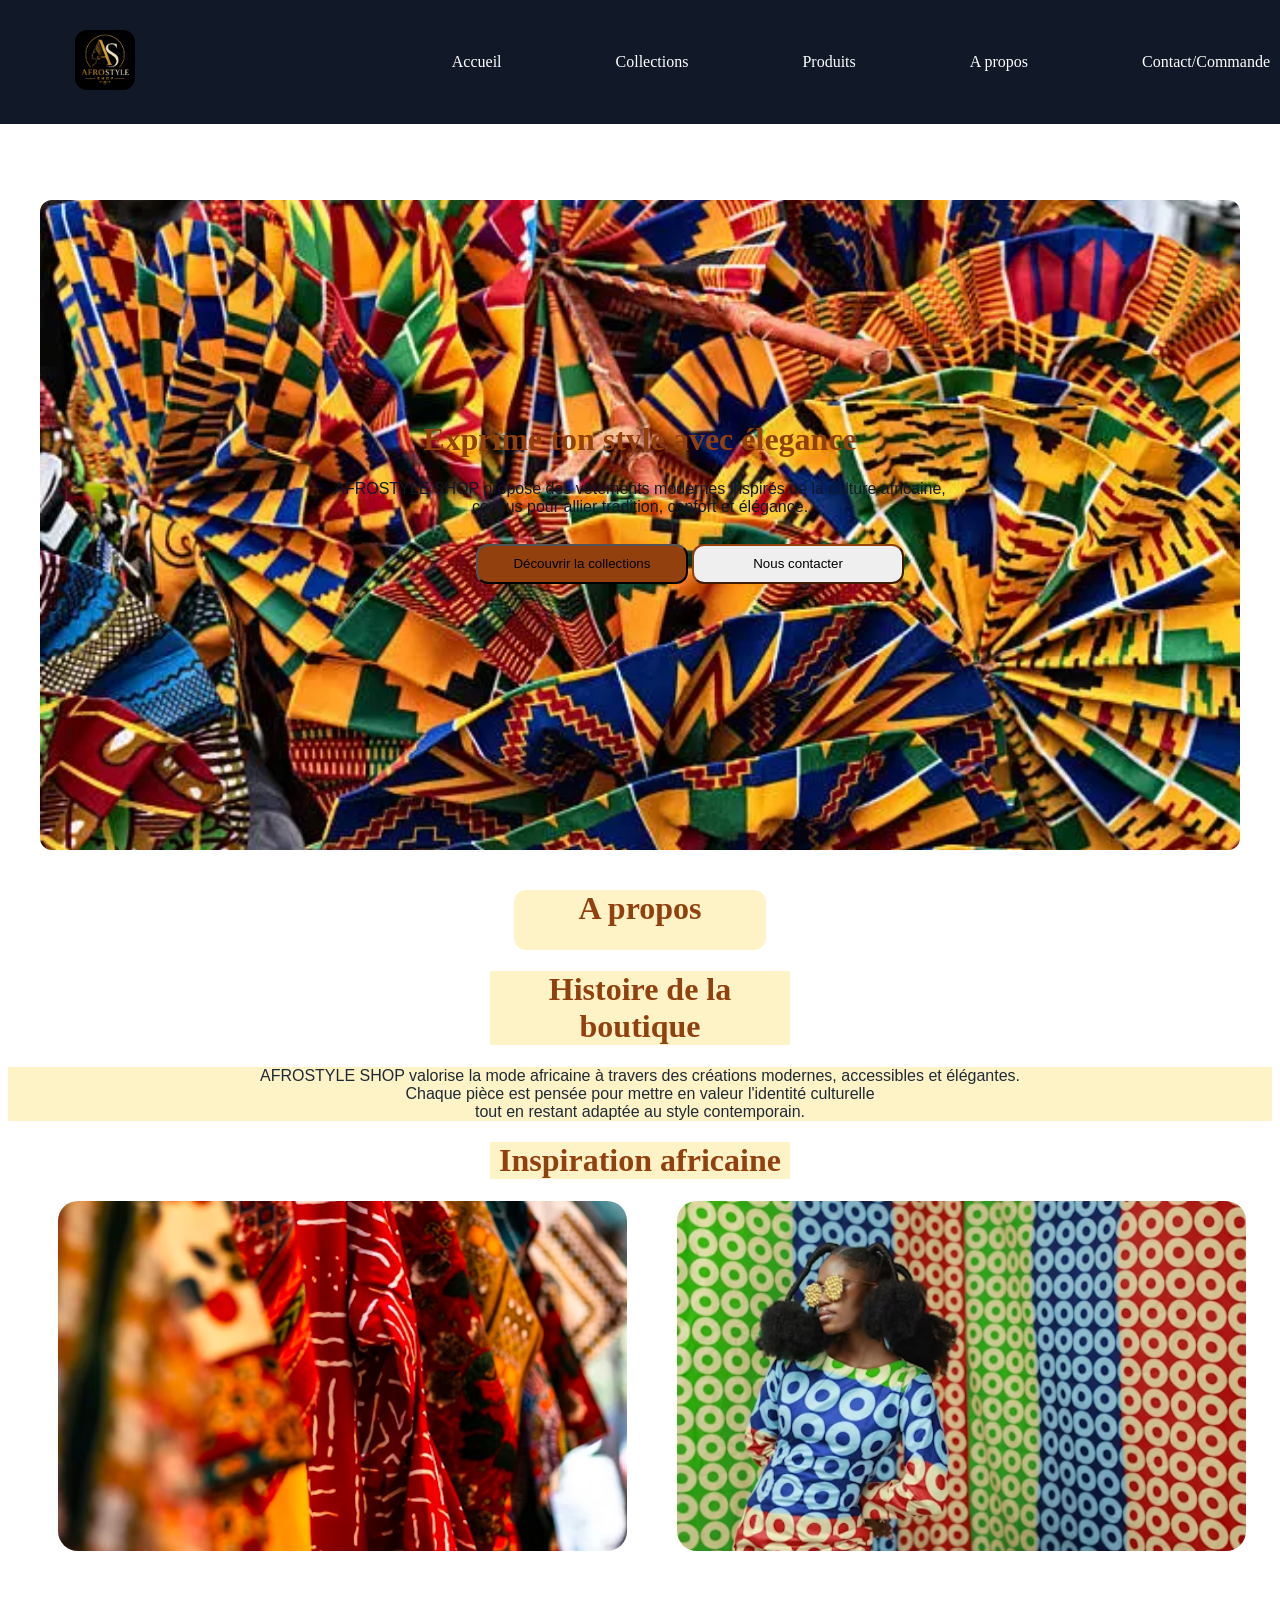
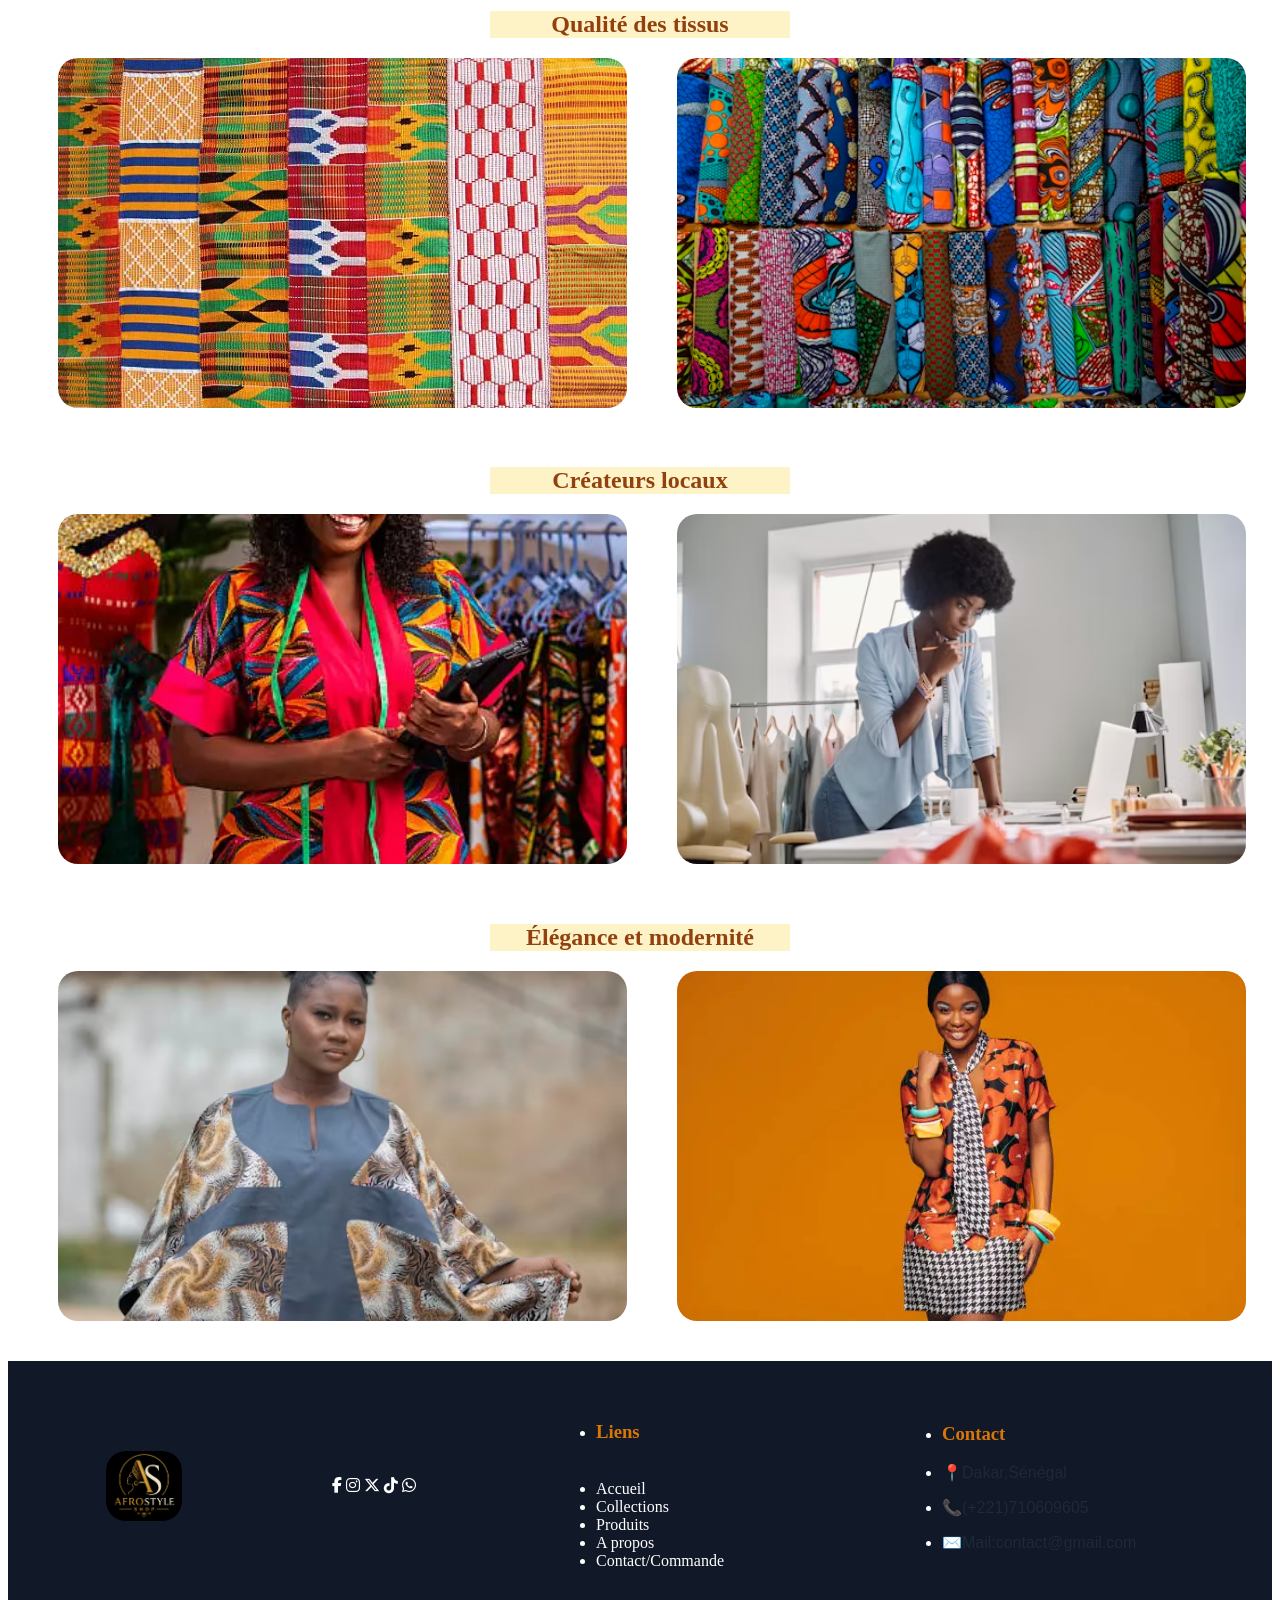
==== apropos.html @ ed7c2cfd "first commit" ====
<!DOCTYPE html>
<html lang="fr">

<head>
    <meta charset="UTF-8">
    <meta name="viewport" content="width=device-width, initial-scale=1.0">
    <title>About</title>
    <link rel="stylesheet" href="apropos.css">
        <link rel="stylesheet" href="https://cdnjs.cloudflare.com/ajax/libs/font-awesome/6.5.0/css/all.min.css" />
</head>

<body>
    <div>
        <header>
            <div class="logo">
                <img src="logo (4).png" alt="">
            </div>
            <nav>
                <a href="index.html">Accueil</a>
                <a href="collections.html">Collections</a>
                <a href="produits.html">Produits</a>
                <a href="apropos.html">A propos</a>
                <a href="contact.html">Contact/Commande</a>
            </nav>
        </header>
        <div class="Gde">
            <h1>Exprime ton style avec élegance</h1>
            <p> AFROSTYLE SHOP propose des vêtements modernes inspirés de la culture africaine, <br> conçus pour allier
                tradition, confort et élégance.</p>
            <div class="buttons">
                <button class="primary"><a href="collections.html">Découvrir la collections</a></button>
                <button class="secondary"> <a href="contact.html">Nous contacter</a></button>

            </div>
        </div>
        <div class="Ap">
            <h1>A propos </h1>
        </div>
        <div class="Av">
            <h1>Histoire de la boutique </h1>
            <p>AFROSTYLE SHOP valorise la mode africaine à travers des créations modernes, accessibles et élégantes.
                <br>
                Chaque pièce est pensée pour mettre en valeur l'identité culturelle <br> tout en restant adaptée au
                style
                contemporain.
            </p>

        </div>
        <div class="Av">
            <h1>Inspiration africaine</h1>
        </div>
        <div class="In">
            <div class="in">
                <img src="Inspiration 2.avif" alt="">
            </div>
            <div class="in">
                <img src="inspiration4.avif" alt="">
            </div>
        </div>
        <div class="Av">
            <h2>Qualité des tissus</h2>
        </div>
        <div class="In">
            <div class="in">
                <img src="tissu 3.webp" alt="">
            </div>
            <div class="in">
                <img src="Tissu 1.avif" alt="">
            </div>
        </div>
        <div class="Av">
            <h2>Créateurs locaux</h2>
        </div>
        <div class="In">
            <div class="in">
                <img src="inspiration 3.webp" alt="">
            </div>
            <div class="in">
                <img src="inspiration5.avif" alt="">
            </div>
        </div>
        <div class="Av">
            <h2>Élégance et modernité</h2>
        </div>
        <div class="In">
            <div class="in">
                <img src="moderne.avif" alt="">
            </div>
            <div class="in">
                <img src="nouveauté 4.webp" alt="">
            </div>
        </div>




         <footer>
            <div class="o">
                <img src="logo (4).png" alt="">
               <div class="social-medias">
                    <a href="https://facebook.com/tonprofil" target="_blank" class="social-icon">
                        <i class="fab fa-facebook-f"></i>
                    </a>

                    <a href="https://instagram.com/tonprofil" target="_blank" class="social-icon">
                        <i class="fab fa-instagram"></i>
                    </a>
                    <a href="https://twitter.com/tonprofil" target="_blank" class="social-icon">
                        <i class="fab fa-x-twitter"></i>
                    </a>

                    <a href="https://tiktok.com/@tonprofil" target="_blank" class="social-icon">
                        <i class="fab fa-tiktok"></i>
                    </a>

                    <a href="https://wa.me/221XXXXXXXX" target="_blank" class="social-icon">
                        <i class="fab fa-whatsapp"></i>
                    </a>
                </div>
            </div>
            <div class="o">
                <ul>
                    <li>
                        <h3>Liens</h3><br>
                    </li>
                    <li><a href="index.html">Accueil</a></li>
                    <li><a href="collections.html">Collections</a></li>
                    <li><a href="produits.html">Produits</a></li>
                    <li><a href="apropos.html">A propos</a></li>
                    <li><a href="contact.html">Contact/Commande</a></li>
                </ul>

            </div>
            <div class="o">
                <ul>
                    <li>
                        <h3>Contact</h3>
                    </li>
                    <li>
                        <p>📍Dakar,Sénégal</p>
                    </li>
                    <li>
                        <p>📞(+221)710609605</p>
                    </li>
                    <li>
                        <p>✉️Mail:contact@gmail.com</p>
                    </li>
                </ul>

            </div>


        </footer>
    </div>

</body>

</html>
---- apropos.css ----
header {
    display: flex;
    justify-content: space-between;
    padding: 20px 60px;
    position: fixed;
    top: 0;
    left: 0;
    width: 100%;
    background-color: #111827;
    align-items: center;
}

.logo {
    padding: 10px 15px;
    font-weight: bold;


}

.logo img {
    width: 60px;
    height: 60px;
    border-radius: 12px;
}

nav a {
    margin-right: 30px;
    text-decoration: none;
    font-weight: 500;
    padding: 14px 40px;
    top: 0;
    color: white;

}


.Gde {
    width: 95%;
    height: 450px;
    margin: 40px auto;
    border-radius: 12px;
    margin-top: 200px;
    background-repeat: no-repeat;
    background-size: cover;
    background-position: center;
    object-fit: cover;
    text-align: center;
    background-image: url(accessoire\ 4.webp);
    padding-top: 200px;


}

.Gde p {
    text-align: center;
    color: #111827;
}

.Gde h1 {
    color: #92400E;
}

.Gde a {
    text-decoration: none;
    color: black;
}


.primary {
    border-radius: 12px;
    width: 20%;
    height: 40px;
    background-color: #92400E;

}

.secondary {
    border-radius: 12px;
    width: 20%;
    height: 40px;
    border-color: #92400E;

}

.buttons {
    padding: 12px 20px;
    border: none;
    border-radius: 20px;
    margin-left: 100px;
    cursor: pointer;
    font-weight: bold;

}

footer {
    height: 300px;
    background-color: #111827;
    display: flex;
    justify-content: center;

}

.o {
    width: 30%;
    height: 250px;
    display: flex;
    justify-content: center;
    align-items: center;
    color: white;


}

footer a {
    text-decoration: none;
    color: white;
}

.Ap {

    text-align: center;
    background-color: white;
    width: 20%;
    height: 60px;
    border-radius: 12px;
    align-items: center;
    justify-content: center;
    margin: auto;
    color: #92400E;
    background-color: #FEF3C7;
}

.Av p {
    background-color: #FEF3C7;
    height: auto;
}

.Av h2 {
    text-align: center;
    color: #92400E;
    background-color: #FEF3C7;
    width: 300px;
    justify-content: center;
    margin-left: auto;
    margin-right: auto;
}

.Av h1 {
    text-align: center;
    color: #92400E;
    background-color: #FEF3C7;
    width: 300px;
    justify-content: center;
    margin-left: auto;
    margin-right: auto;
}

.Av {
    text-align: center;

    justify-content: center;
}

.In {
    display: flex;
    align-items: center;



}

.in {
    width: 45%;
    height: 350px;
    margin-bottom: 40px;
    border-radius: 12px;
    margin-left: 50px;
}

.in img {
    width: 100%;
    height: 350px;
    object-fit: cover;
    display: block;
    border-radius: 20px 20px 20px 20px;
    max-width: 100%;
}

.o img {
    width: 20%;
    height: 70px;
    object-fit: cover;
    display: block;
    border-radius: 20px 20px 20px 20px;
    max-width: 100%;
    margin-right: 150px;

}

h1 {
    font-family: Georgia, 'Times New Roman', Times, serif;
}

h2 {
    font-family: Georgia, 'Times New Roman', Times, serif;
}

p {
    font-family: Arial, Helvetica, sans-serif;
    color: #1F2937;
}

h3 {
    color: #D97706;
}

@media (max-width:1024) {
    header {
        padding: 15px 30px;
    }

    nav a {
        margin-right: 8px;
        padding: 10px 14px;
        font-size: 14px;

    }

    .Gde {
        height: 380px;
        padding-top: 120px;
        margin-top: 120px;
    }

    .Gde h1 {
        font-size: 26px;
    }

    .buttons {
        margin-top: 20px;
        margin-left: 40px;
    }

    .primary,
    .secondary {
        width: 28px;
    }

    .Ap {
        width: 35%;
        display: flex;
        margin-top: 40px;
    }

    .Av h1,
    .Av h2 {
        width: auto;
        padding: 8px 30px;
        font-size: 20px;
    }

    .In {
        gap: 20px;
        padding: 0 30px;
    }

    .in {
        width: 47%;
        height: 280px;
        margin-left: 0;
        margin-bottom: 20px;
    }

    .in img {
        height: 280px;
    }

    footer {
        flex-wrap: wrap;
        padding: 30px 20px;
    }

    .o {
        width: 50%;
        height: auto;
        padding: 15px;
        align-items: flex-start;

    }

    .o:first-child {
        width: 100%;
        flex-direction: column;
        align-items: center;
    }

    .o img {
        width: 55px;
        height: 55px;
        margin-right: 0;
    }

}



@media (max-width:768) {

    header {
        padding: 12px 20px;
        flex-wrap: wrap;
    }

    .menu-toggle {
        display: flex;
        flex-direction: column;
        gap: 5px;
        cursor: pointer;
        background: none;
        border: none;
        padding: 5px;
    }

    .menu-toggle span {
        display: block;
        width: 25px;
        height: 3px;
        background-color: white;
        border-radius: 3px;
        transition: all 0.3s ease;
    }

    nav {
        display: none;
        flex-direction: column;
        width: 100%;
        background-color: #111827;
        margin-top: 10px;
    }

    nav.open {
        display: flex;
    }

    nav a {
        margin: 0;
        padding: 13px 20px;
        border-bottom: 1px solid #111827;
        font-size: 15px;
    }

    .Gde {
        height: auto;
        min-height: 280px;
        margin-top: 90px;
        padding-top: 40px;
        padding-bottom: 30px;
    }

    .Gde h1 {
        font-size: 20px;
        padding: 0 15px;
    }

    .Gde p {
        font-size: 13px;
        padding: 0 15px;

    }

    .Gde p br {
        display: none;
    }

    .buttons {
        margin-left: 0;
        margin-top: 20px;
        display: flex;
        flex-direction: column;
        align-items: center;
        gap: 12px;
        padding: 0 15px;
    }

    .primary,
    .secondary {
        width: 70%;
        height: 44px;
        font-size: 14px;
    }

    .Ap {
        width: 60%;
        height: 50px;
        display: flex;
        align-items: center;
        justify-content: center;
        margin: 30px auto 0;
    }

    .Ap h1 {
        font-size: 18px;
        margin: 0;
    }

    .Av {
        padding: 15px 20px;
    }

    .Av h1 {
        font-size: 18px;
        width: auto;
        padding: 8px 30px;
        margin-left: auto;
        margin-right: auto;
    }

    .Av h2 {
        font-size: 17px;
        width: auto;
        padding: 6px 20px;
        margin-left: auto;
        margin-right: auto;
    }

    .Av p {
        font-size: 13px;
        line-height: 1.7;
        padding: 10px 20px;
        margin: 0;
    }

    .Av p br {
        display: none;
    }

    .In {
        flex-direction: column;
        align-items: center;
        gap: 15px;
        padding: 0 15px;
    }

    .in {
        width: 100%;
        height: 220px;
        margin-left: 0;
        margin-bottom: 0;
        border-radius: 14px;
    }

    .in img {
        height: 220px;
        border-radius: 14px;
    }



    footer {
        height: auto;
        flex-direction: column;
        align-items: center;
        padding: 30px 20px;
        gap: 10px;
    }

    .o {
        width: 100%;
        height: auto;
        flex-direction: column;
        align-items: center;
        justify-content: center;
        text-align: center;
        padding: 10px 0;
    }

    .o img {
        width: 55px;
        height: 55px;
        margin: 0 0 12px 0;
    }

    .o ul {
        padding: 0;
        list-style: none;
        text-align: center;
    }

    .o ul li {
        padding: 5px 0;
        font-size: 14px;
    }

    .social-medias {
        display: flex;
        gap: 18px;
        justify-content: center;
        margin-top: 10px;
    }

    .social-icon {
        font-size: 20px;
    }


}
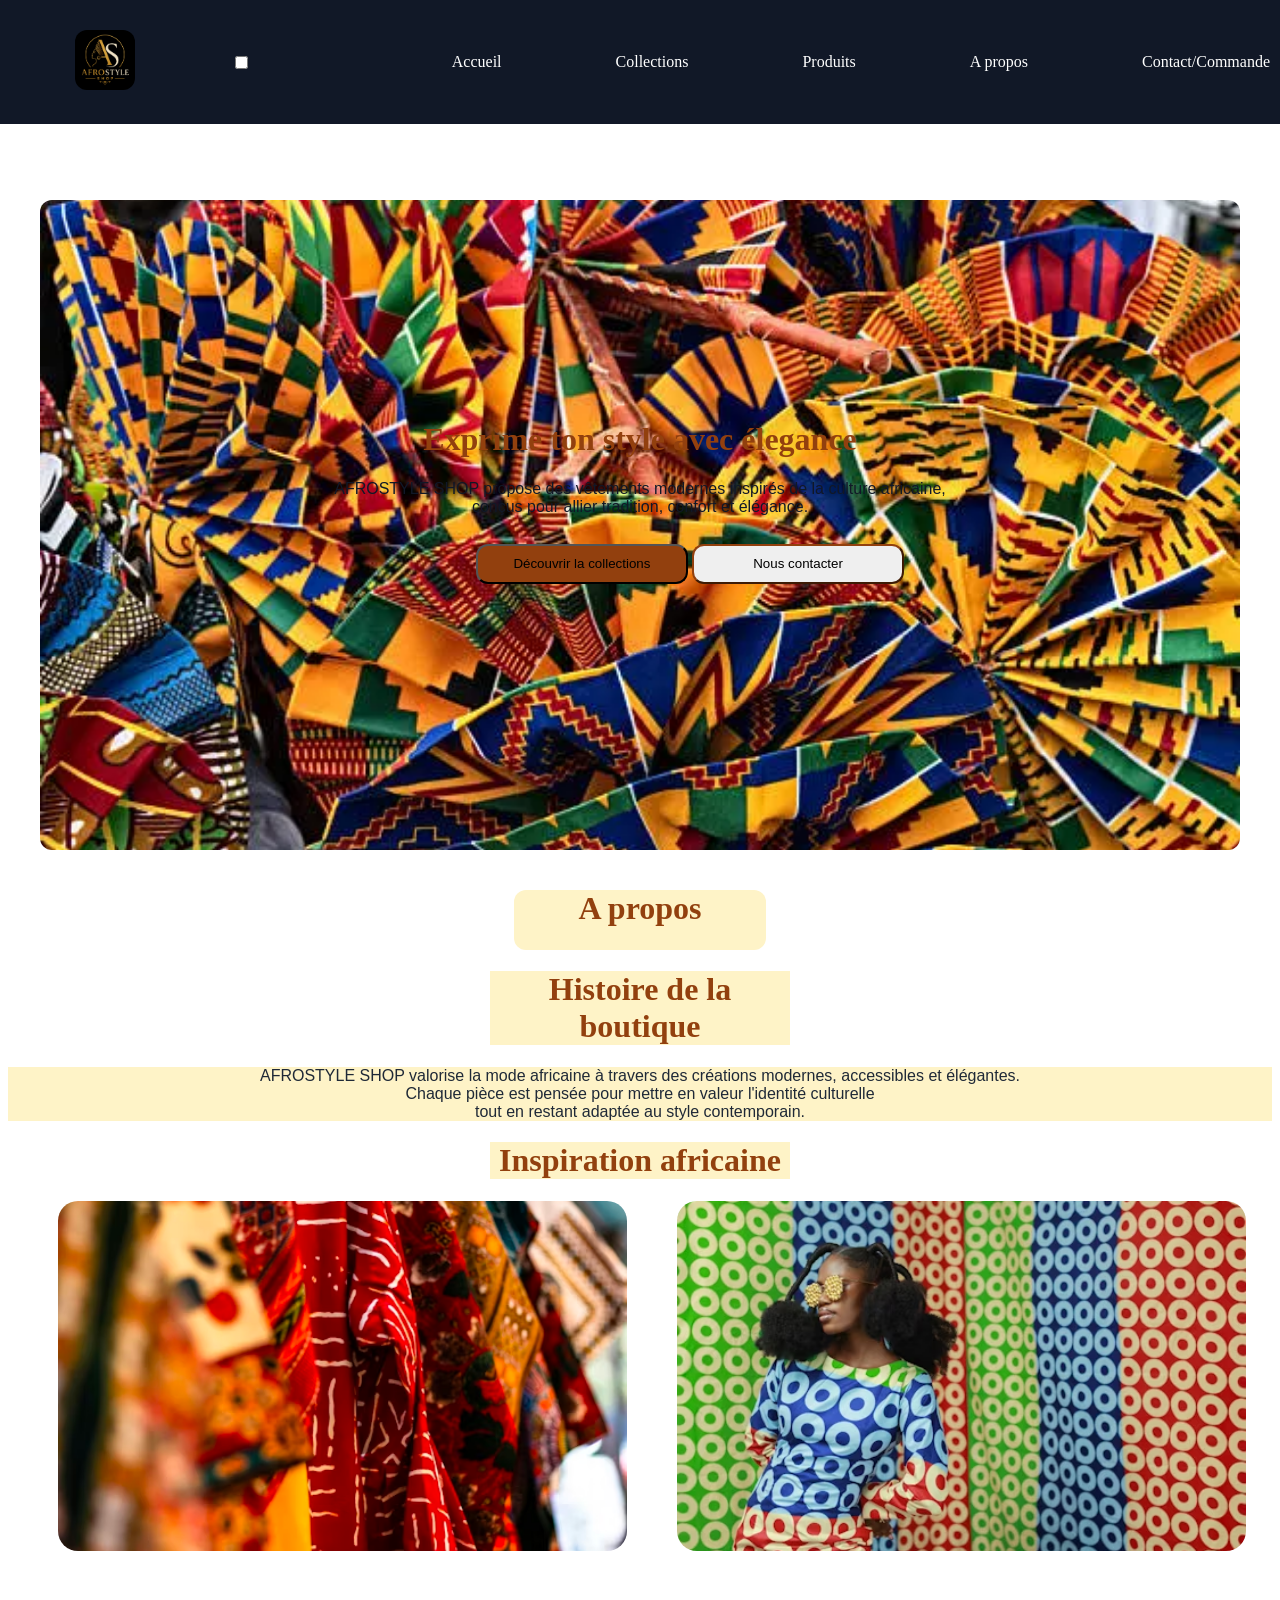
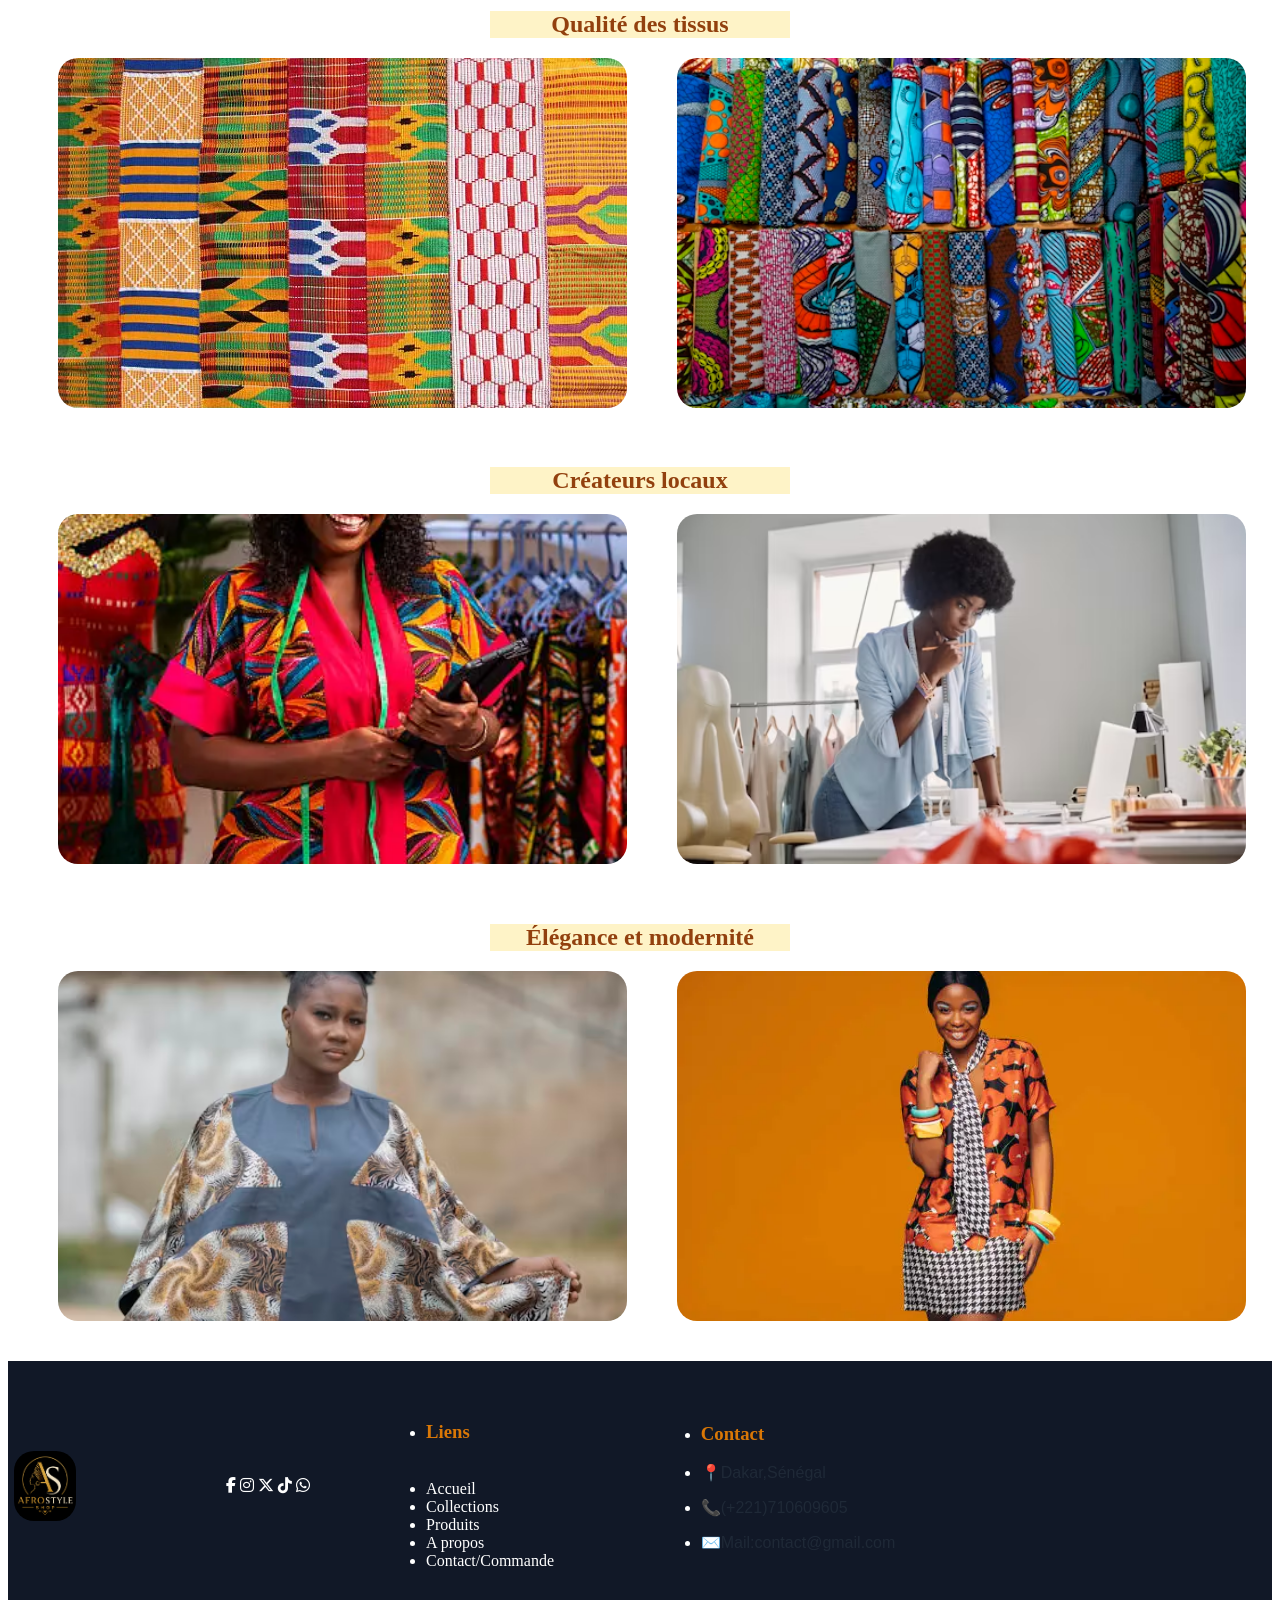
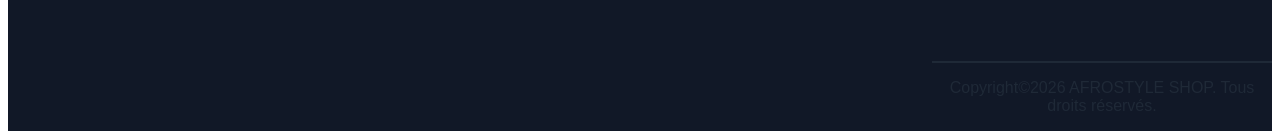
==== commit 560be5b5: "Certains retouches" ====
--- a/apropos.html
+++ b/apropos.html
@@ -15,6 +15,12 @@
             <div class="logo">
                 <img src="logo (4).png" alt="">
             </div>
+               <input type="checkbox" id="hamburger-toggle">
+        <label for="hamburger-toggle" class="hamburger">
+            <span></span>
+            <span></span>
+            <span></span>
+        </label>
             <nav>
                 <a href="index.html">Accueil</a>
                 <a href="collections.html">Collections</a>
@@ -148,6 +154,9 @@
                 </ul>
 
             </div>
+           <div class="footer-bottom">
+                    <p>Copyright&copy;2026 AFROSTYLE SHOP. Tous droits réservés.</p>
+                </div>
 
 
         </footer>
--- a/apropos.css
+++ b/apropos.css
@@ -93,7 +93,7 @@
 }
 
 footer {
-    height: 300px;
+    height: auto;
     background-color: #111827;
     display: flex;
     justify-content: center;
@@ -213,6 +213,13 @@
 h3 {
     color: #D97706;
 }
+.footer-bottom{
+    text-align: center;
+    margin-top: 300px;
+    border-top: 2px solid #1F2937;
+    text-align: center;
+    
+}
 
 @media (max-width:1024) {
     header {
@@ -311,23 +318,54 @@
         flex-wrap: wrap;
     }
 
-    .menu-toggle {
-        display: flex;
-        flex-direction: column;
-        gap: 5px;
-        cursor: pointer;
-        background: none;
-        border: none;
-        padding: 5px;
-    }
-
-    .menu-toggle span {
-        display: block;
-        width: 25px;
-        height: 3px;
-        background-color: white;
-        border-radius: 3px;
-        transition: all 0.3s ease;
+ {
+ #hamburger-toggle {
+    display: none;
+  }
+ .hamburger {
+    display: none;
+  }
+nav ul {
+    display: none;
+    flex-direction: column;
+    position: absolute;
+    top: 55px;
+    right: 0;
+    left: auto;
+    width: 200px;
+    height: auto;
+
+    padding: 12px 16px;
+    z-index: 9999;
+    box-sizing: border-box;
+    border-radius: 0 0 0 8px;
+    box-shadow: -4px 4px 16px rgba(0, 0, 0, 0.3);
+  }
+
+  nav ul li a {
+    color: #e8ddd4;
+    display: block;
+    padding: 12px 0;
+    font-size: 1rem;
+    border: solid 1px #92400E;
+    background: #92400E;
+    text-align: center;
+    border-radius: 12px;
+
+  }
+
+
+  .hamburger {
+    display: flex;
+    flex-direction: column;
+    gap: 5px;
+    cursor: pointer;
+  }
+
+  .hamburger span {
+    display: block;
+    width: 25px
+
     }
 
     nav {
